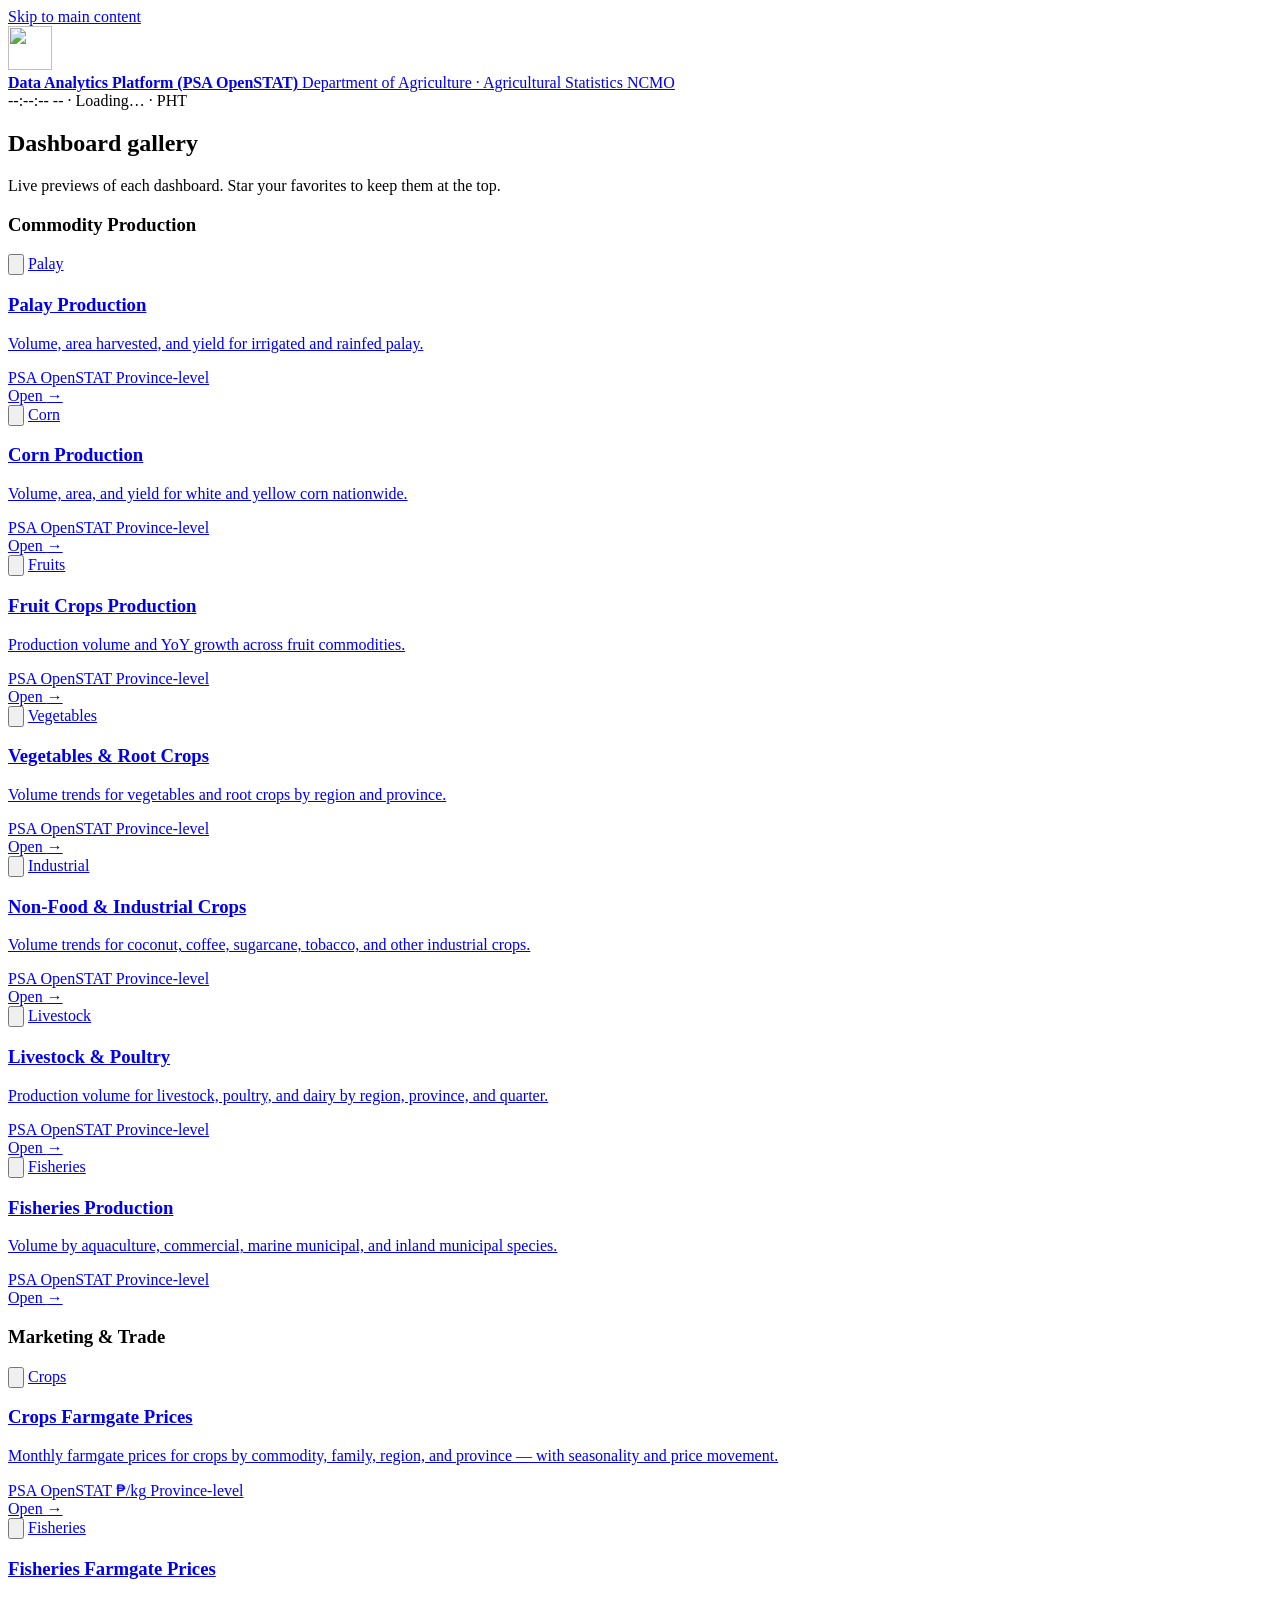
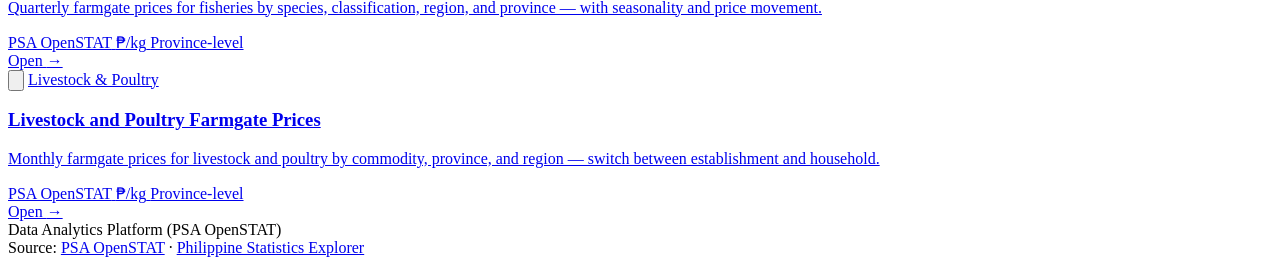
==== static/index.html @ 4f2d7219 "initial-commit Initial Commit of the Data Analytics Platform (PSA OpenStat)" ====
<!DOCTYPE html>
<html lang="en">
<head>
  <meta charset="UTF-8" />
  <meta name="viewport" content="width=device-width, initial-scale=1.0, viewport-fit=cover" />
  <title>Dashboard gallery · Data Analytics Platform (PSA OpenSTAT)</title>
  <link rel="icon" type="image/png" sizes="32x32" href="/assets/images/data-analytics-logo.png?v=2" />
  <link rel="apple-touch-icon" href="/assets/images/data-analytics-logo.png?v=2" />
  <link rel="preconnect" href="https://fonts.googleapis.com" />
  <link rel="preconnect" href="https://fonts.gstatic.com" crossorigin />
  <link href="https://fonts.googleapis.com/css2?family=Roboto:wght@400;500;700&display=swap" rel="stylesheet" />
  <link rel="stylesheet" href="/assets/styles.css?v=237" />
  <link rel="stylesheet" href="/assets/landing.css?v=59" />
</head>
<body class="landing-body">
  <a class="landing-skip-link" href="#main-content">Skip to main content</a>
  <div class="landing-shell">
    <header class="app-header landing-header" aria-labelledby="landing-title">
      <div class="header-start">
        <div class="header-brand">
          <a class="header-brand-home" href="/" aria-label="Return to platform home">
            <div class="brand-mark">
              <img
                src="/assets/images/data-analytics-logo.png?v=2"
                alt=""
                class="brand-logo"
                width="44"
                height="44"
              />
            </div>
            <div class="brand-text">
              <strong id="landing-title">Data Analytics Platform (PSA OpenSTAT)</strong>
              <span>Department of Agriculture · Agricultural Statistics NCMO</span>
            </div>
          </a>
        </div>
      </div>
      <div class="header-actions">
        <div
          class="landing-header-clock"
          id="landingClock"
          aria-live="polite"
          aria-label="Current date and time, Philippine Time"
        >
          <time class="landing-header-clock-face" id="landingClockTime" datetime="">
            <span class="landing-clock-display" id="landingClockTimeText">--:--:-- --</span>
            <span class="landing-clock-sep" aria-hidden="true">·</span>
            <span class="landing-clock-date" id="landingClockDate">Loading…</span>
            <span class="landing-clock-sep" aria-hidden="true">·</span>
            <span class="landing-clock-tz" title="Philippine Time (UTC+8)">PHT</span>
          </time>
        </div>
      </div>
    </header>

    <main class="landing-main" id="main-content">
      <section class="landing-catalog-section" aria-labelledby="catalog-title">
        <header class="landing-section-head landing-catalog-head">
          <div class="landing-section-head-copy">
            <h2 class="landing-section-title" id="catalog-title">Dashboard gallery</h2>
            <p class="landing-section-sub">Live previews of each dashboard. Star your favorites to keep them at the top.</p>
          </div>
        </header>

        <div class="landing-catalog">
          <section class="landing-category" aria-labelledby="category-commodity-production">
          <h3 class="landing-category-title" id="category-commodity-production">Commodity Production</h3>
          <div class="landing-card-grid">
            <div class="landing-card-wrap" data-dashboard-id="palay" data-order="1">
              <button type="button" class="landing-pin-btn" data-pin-id="palay" aria-label="Add to favorites" aria-pressed="false" title="Add to favorites">
                <svg viewBox="0 0 24 24" aria-hidden="true" focusable="false"><path fill="currentColor" d="M12 17.27L18.18 21l-1.64-7.03L22 9.24l-7.19-.61L12 2 9.19 8.63 2 9.24l5.46 4.73L5.82 21z"/></svg>
              </button>
              <a class="landing-card" href="/dashboards/palay">
                <span class="landing-card-crop">Palay</span>
                <h3 class="landing-card-title">Palay Production</h3>
                <p class="landing-card-desc">Volume, area harvested, and yield for irrigated and rainfed palay.</p>
                <div class="landing-card-footer">
                  <div class="landing-card-tags">
                    <span class="landing-tag">PSA OpenSTAT</span>
                    <span class="landing-tag">Province-level</span>
                  </div>
                  <span class="landing-card-cta">Open <span aria-hidden="true">→</span></span>
                </div>
              </a>
            </div>

            <div class="landing-card-wrap" data-dashboard-id="corn" data-order="2">
              <button type="button" class="landing-pin-btn" data-pin-id="corn" aria-label="Add to favorites" aria-pressed="false" title="Add to favorites">
                <svg viewBox="0 0 24 24" aria-hidden="true" focusable="false"><path fill="currentColor" d="M12 17.27L18.18 21l-1.64-7.03L22 9.24l-7.19-.61L12 2 9.19 8.63 2 9.24l5.46 4.73L5.82 21z"/></svg>
              </button>
              <a class="landing-card" href="/dashboards/corn">
                <span class="landing-card-crop">Corn</span>
                <h3 class="landing-card-title">Corn Production</h3>
                <p class="landing-card-desc">Volume, area, and yield for white and yellow corn nationwide.</p>
                <div class="landing-card-footer">
                  <div class="landing-card-tags">
                    <span class="landing-tag">PSA OpenSTAT</span>
                    <span class="landing-tag">Province-level</span>
                  </div>
                  <span class="landing-card-cta">Open <span aria-hidden="true">→</span></span>
                </div>
              </a>
            </div>

            <div class="landing-card-wrap" data-dashboard-id="fruits" data-order="3">
              <button type="button" class="landing-pin-btn" data-pin-id="fruits" aria-label="Add to favorites" aria-pressed="false" title="Add to favorites">
                <svg viewBox="0 0 24 24" aria-hidden="true" focusable="false"><path fill="currentColor" d="M12 17.27L18.18 21l-1.64-7.03L22 9.24l-7.19-.61L12 2 9.19 8.63 2 9.24l5.46 4.73L5.82 21z"/></svg>
              </button>
              <a class="landing-card" href="/dashboards/fruits">
                <span class="landing-card-crop">Fruits</span>
                <h3 class="landing-card-title">Fruit Crops Production</h3>
                <p class="landing-card-desc">Production volume and YoY growth across fruit commodities.</p>
                <div class="landing-card-footer">
                  <div class="landing-card-tags">
                    <span class="landing-tag">PSA OpenSTAT</span>
                    <span class="landing-tag">Province-level</span>
                  </div>
                  <span class="landing-card-cta">Open <span aria-hidden="true">→</span></span>
                </div>
              </a>
            </div>

            <div class="landing-card-wrap" data-dashboard-id="vegetables" data-order="4">
              <button type="button" class="landing-pin-btn" data-pin-id="vegetables" aria-label="Add to favorites" aria-pressed="false" title="Add to favorites">
                <svg viewBox="0 0 24 24" aria-hidden="true" focusable="false"><path fill="currentColor" d="M12 17.27L18.18 21l-1.64-7.03L22 9.24l-7.19-.61L12 2 9.19 8.63 2 9.24l5.46 4.73L5.82 21z"/></svg>
              </button>
              <a class="landing-card" href="/dashboards/vegetables">
                <span class="landing-card-crop">Vegetables</span>
                <h3 class="landing-card-title">Vegetables &amp; Root Crops</h3>
                <p class="landing-card-desc">Volume trends for vegetables and root crops by region and province.</p>
                <div class="landing-card-footer">
                  <div class="landing-card-tags">
                    <span class="landing-tag">PSA OpenSTAT</span>
                    <span class="landing-tag">Province-level</span>
                  </div>
                  <span class="landing-card-cta">Open <span aria-hidden="true">→</span></span>
                </div>
              </a>
            </div>

            <div class="landing-card-wrap" data-dashboard-id="industrial" data-order="5">
              <button type="button" class="landing-pin-btn" data-pin-id="industrial" aria-label="Add to favorites" aria-pressed="false" title="Add to favorites">
                <svg viewBox="0 0 24 24" aria-hidden="true" focusable="false"><path fill="currentColor" d="M12 17.27L18.18 21l-1.64-7.03L22 9.24l-7.19-.61L12 2 9.19 8.63 2 9.24l5.46 4.73L5.82 21z"/></svg>
              </button>
              <a class="landing-card" href="/dashboards/industrial">
                <span class="landing-card-crop">Industrial</span>
                <h3 class="landing-card-title">Non-Food &amp; Industrial Crops</h3>
                <p class="landing-card-desc">Volume trends for coconut, coffee, sugarcane, tobacco, and other industrial crops.</p>
                <div class="landing-card-footer">
                  <div class="landing-card-tags">
                    <span class="landing-tag">PSA OpenSTAT</span>
                    <span class="landing-tag">Province-level</span>
                  </div>
                  <span class="landing-card-cta">Open <span aria-hidden="true">→</span></span>
                </div>
              </a>
            </div>

            <div class="landing-card-wrap" data-dashboard-id="livestock" data-order="6">
              <button type="button" class="landing-pin-btn" data-pin-id="livestock" aria-label="Add to favorites" aria-pressed="false" title="Add to favorites">
                <svg viewBox="0 0 24 24" aria-hidden="true" focusable="false"><path fill="currentColor" d="M12 17.27L18.18 21l-1.64-7.03L22 9.24l-7.19-.61L12 2 9.19 8.63 2 9.24l5.46 4.73L5.82 21z"/></svg>
              </button>
              <a class="landing-card" href="/dashboards/livestock">
                <span class="landing-card-crop">Livestock</span>
                <h3 class="landing-card-title">Livestock &amp; Poultry</h3>
                <p class="landing-card-desc">Production volume for livestock, poultry, and dairy by region, province, and quarter.</p>
                <div class="landing-card-footer">
                  <div class="landing-card-tags">
                    <span class="landing-tag">PSA OpenSTAT</span>
                    <span class="landing-tag">Province-level</span>
                  </div>
                  <span class="landing-card-cta">Open <span aria-hidden="true">→</span></span>
                </div>
              </a>
            </div>

            <div class="landing-card-wrap" data-dashboard-id="fisheries" data-order="7">
              <button type="button" class="landing-pin-btn" data-pin-id="fisheries" aria-label="Add to favorites" aria-pressed="false" title="Add to favorites">
                <svg viewBox="0 0 24 24" aria-hidden="true" focusable="false"><path fill="currentColor" d="M12 17.27L18.18 21l-1.64-7.03L22 9.24l-7.19-.61L12 2 9.19 8.63 2 9.24l5.46 4.73L5.82 21z"/></svg>
              </button>
              <a class="landing-card" href="/dashboards/fisheries">
                <span class="landing-card-crop">Fisheries</span>
                <h3 class="landing-card-title">Fisheries Production</h3>
                <p class="landing-card-desc">Volume by aquaculture, commercial, marine municipal, and inland municipal species.</p>
                <div class="landing-card-footer">
                  <div class="landing-card-tags">
                    <span class="landing-tag">PSA OpenSTAT</span>
                    <span class="landing-tag">Province-level</span>
                  </div>
                  <span class="landing-card-cta">Open <span aria-hidden="true">→</span></span>
                </div>
              </a>
            </div>
          </div>
          </section>

          <section class="landing-category" aria-labelledby="category-marketing-trade">
          <h3 class="landing-category-title" id="category-marketing-trade">Marketing &amp; Trade</h3>
          <div class="landing-card-grid">
            <div class="landing-card-wrap" data-dashboard-id="farmgate-crops" data-order="8">
              <button type="button" class="landing-pin-btn" data-pin-id="farmgate-crops" aria-label="Add to favorites" aria-pressed="false" title="Add to favorites">
                <svg viewBox="0 0 24 24" aria-hidden="true" focusable="false"><path fill="currentColor" d="M12 17.27L18.18 21l-1.64-7.03L22 9.24l-7.19-.61L12 2 9.19 8.63 2 9.24l5.46 4.73L5.82 21z"/></svg>
              </button>
              <a class="landing-card" href="/dashboards/farmgate-crops">
                <span class="landing-card-crop">Crops</span>
                <h3 class="landing-card-title">Crops Farmgate Prices</h3>
                <p class="landing-card-desc">Monthly farmgate prices for crops by commodity, family, region, and province — with seasonality and price movement.</p>
                <div class="landing-card-footer">
                  <div class="landing-card-tags">
                    <span class="landing-tag">PSA OpenSTAT</span>
                    <span class="landing-tag">₱/kg</span>
                    <span class="landing-tag">Province-level</span>
                  </div>
                  <span class="landing-card-cta">Open <span aria-hidden="true">→</span></span>
                </div>
              </a>
            </div>
            <div class="landing-card-wrap" data-dashboard-id="farmgate-fisheries" data-order="9">
              <button type="button" class="landing-pin-btn" data-pin-id="farmgate-fisheries" aria-label="Add to favorites" aria-pressed="false" title="Add to favorites">
                <svg viewBox="0 0 24 24" aria-hidden="true" focusable="false"><path fill="currentColor" d="M12 17.27L18.18 21l-1.64-7.03L22 9.24l-7.19-.61L12 2 9.19 8.63 2 9.24l5.46 4.73L5.82 21z"/></svg>
              </button>
              <a class="landing-card" href="/dashboards/farmgate-fisheries">
                <span class="landing-card-crop">Fisheries</span>
                <h3 class="landing-card-title">Fisheries Farmgate Prices</h3>
                <p class="landing-card-desc">Quarterly farmgate prices for fisheries by species, classification, region, and province — with seasonality and price movement.</p>
                <div class="landing-card-footer">
                  <div class="landing-card-tags">
                    <span class="landing-tag">PSA OpenSTAT</span>
                    <span class="landing-tag">₱/kg</span>
                    <span class="landing-tag">Province-level</span>
                  </div>
                  <span class="landing-card-cta">Open <span aria-hidden="true">→</span></span>
                </div>
              </a>
            </div>
            <div class="landing-card-wrap" data-dashboard-id="farmgate-livestock" data-order="10">
              <button type="button" class="landing-pin-btn" data-pin-id="farmgate-livestock" aria-label="Add to favorites" aria-pressed="false" title="Add to favorites">
                <svg viewBox="0 0 24 24" aria-hidden="true" focusable="false"><path fill="currentColor" d="M12 17.27L18.18 21l-1.64-7.03L22 9.24l-7.19-.61L12 2 9.19 8.63 2 9.24l5.46 4.73L5.82 21z"/></svg>
              </button>
              <a class="landing-card" href="/dashboards/farmgate-livestock">
                <span class="landing-card-crop">Livestock &amp; Poultry</span>
                <h3 class="landing-card-title">Livestock and Poultry Farmgate Prices</h3>
                <p class="landing-card-desc">Monthly farmgate prices for livestock and poultry by commodity, province, and region — switch between establishment and household.</p>
                <div class="landing-card-footer">
                  <div class="landing-card-tags">
                    <span class="landing-tag">PSA OpenSTAT</span>
                    <span class="landing-tag">₱/kg</span>
                    <span class="landing-tag">Province-level</span>
                  </div>
                  <span class="landing-card-cta">Open <span aria-hidden="true">→</span></span>
                </div>
              </a>
            </div>
          </div>
          </section>
        </div>
      </section>
    </main>

    <footer class="app-footer">
      <div class="app-footer-inner">
        <div class="app-footer-left">
          <span class="app-footer-product" id="footerProductName">Data Analytics Platform (PSA OpenSTAT)</span>
        </div>
        <span class="app-footer-org">Source: <a href="https://openstat.psa.gov.ph/" target="_blank" rel="noopener noreferrer">PSA OpenSTAT</a> · <a href="https://statistics.bettergov.ph/" target="_blank" rel="noopener noreferrer">Philippine Statistics Explorer</a></span>
      </div>
    </footer>
  </div>
  <script src="/assets/config.js"></script>
  <script src="/assets/landing.js?v=27"></script>
  <script src="/assets/gallery-previews.js?v=2"></script>
</body>
</html>
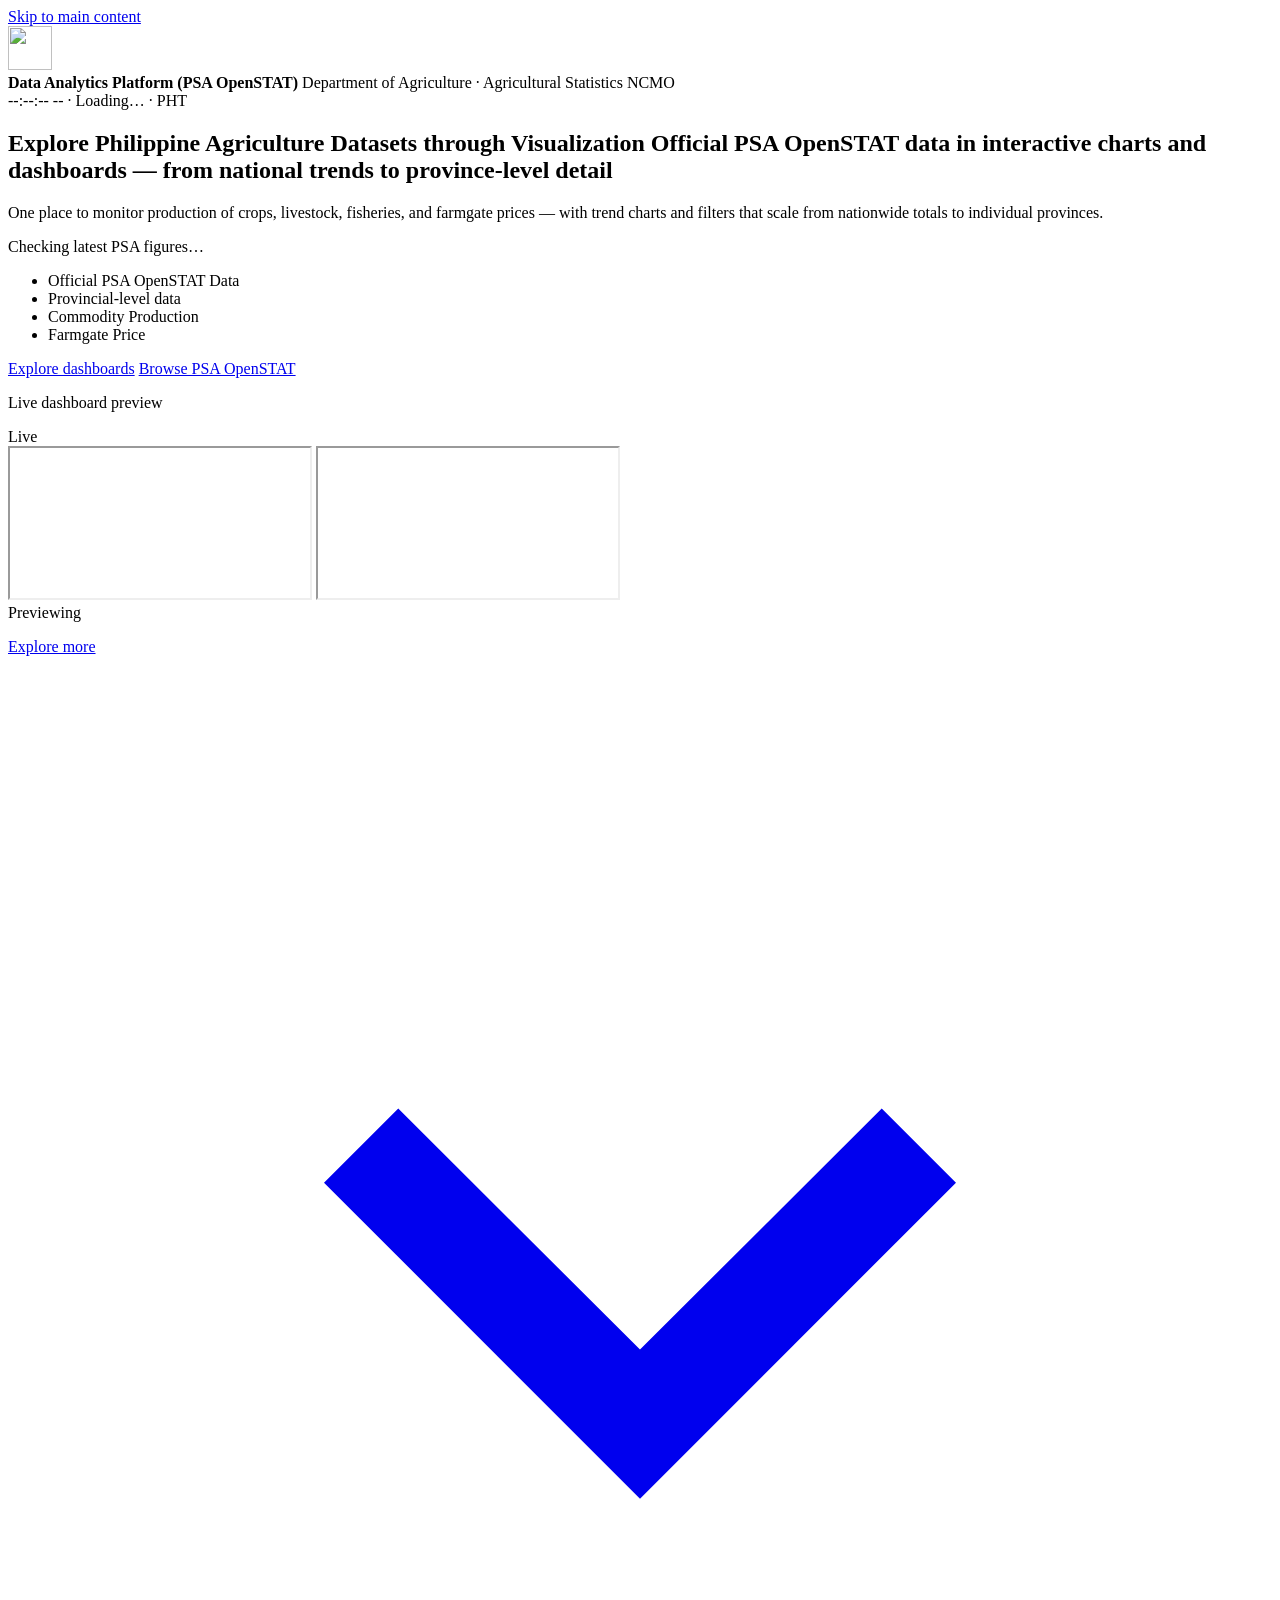
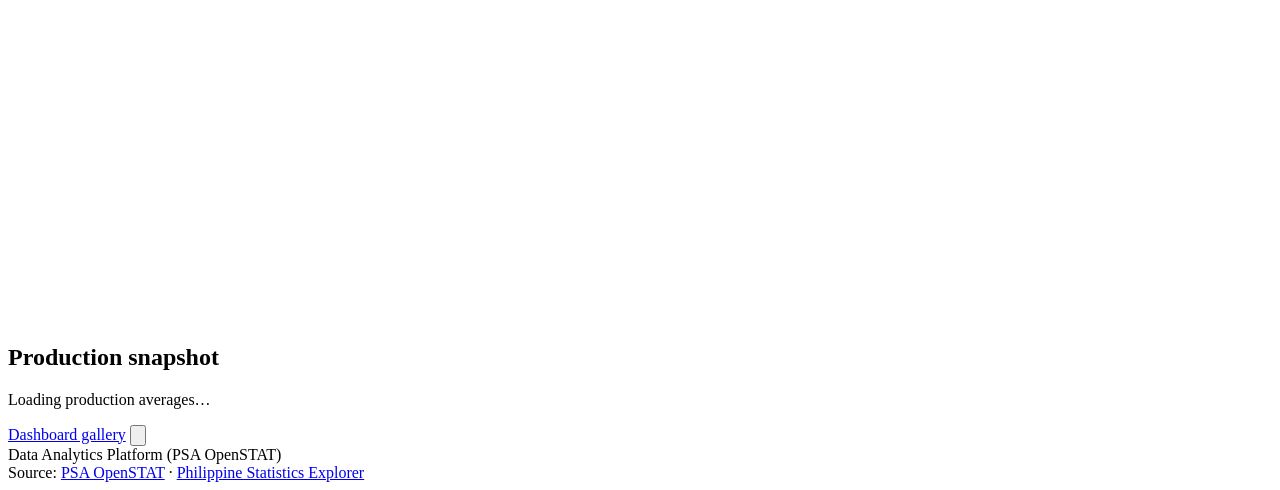
==== commit e9634e02: "Ship landing portal, dashboard gallery, and routing updates. Move home to index.html, add /dashboard" ====
--- a/static/index.html
+++ b/static/index.html
@@ -3,256 +3,188 @@
 <head>
   <meta charset="UTF-8" />
   <meta name="viewport" content="width=device-width, initial-scale=1.0, viewport-fit=cover" />
-  <title>Dashboard gallery · Data Analytics Platform (PSA OpenSTAT)</title>
-  <link rel="icon" type="image/png" sizes="32x32" href="/assets/images/data-analytics-logo.png?v=2" />
-  <link rel="apple-touch-icon" href="/assets/images/data-analytics-logo.png?v=2" />
+  <meta
+    name="description"
+    content="Explore Philippine agriculture datasets through data visualization — PSA OpenSTAT production and farmgate prices with charts and province-level drill-down."
+  />
+  <meta name="theme-color" content="#0c1a62" />
+  <title>Data Analytics Platform (PSA OpenSTAT)</title>
+  <link rel="icon" type="image/png" sizes="32x32" href="/assets/images/oasis-logo.png?v=2" />
+  <link rel="apple-touch-icon" href="/assets/images/oasis-logo.png?v=2" />
   <link rel="preconnect" href="https://fonts.googleapis.com" />
   <link rel="preconnect" href="https://fonts.gstatic.com" crossorigin />
   <link href="https://fonts.googleapis.com/css2?family=Roboto:wght@400;500;700&display=swap" rel="stylesheet" />
-  <link rel="stylesheet" href="/assets/styles.css?v=237" />
-  <link rel="stylesheet" href="/assets/landing.css?v=59" />
+  <link rel="stylesheet" href="/assets/styles.css?v=162" />
+  <link rel="stylesheet" href="/assets/landing.css?v=68" />
+  <link rel="stylesheet" href="/assets/portal.css?v=28" />
 </head>
-<body class="landing-body">
-  <a class="landing-skip-link" href="#main-content">Skip to main content</a>
-  <div class="landing-shell">
-    <header class="app-header landing-header" aria-labelledby="landing-title">
+<body class="portal-body">
+  <a class="portal-skip-link" href="#main-content">Skip to main content</a>
+  <div class="portal-shell">
+    <header class="app-header portal-header" aria-labelledby="portal-title">
       <div class="header-start">
         <div class="header-brand">
-          <a class="header-brand-home" href="/" aria-label="Return to platform home">
-            <div class="brand-mark">
-              <img
-                src="/assets/images/data-analytics-logo.png?v=2"
-                alt=""
-                class="brand-logo"
-                width="44"
-                height="44"
-              />
-            </div>
-            <div class="brand-text">
-              <strong id="landing-title">Data Analytics Platform (PSA OpenSTAT)</strong>
-              <span>Department of Agriculture · Agricultural Statistics NCMO</span>
-            </div>
-          </a>
+          <div class="brand-mark" aria-hidden="true">
+            <img
+              src="/assets/images/oasis-logo.png?v=2"
+              alt=""
+              class="brand-logo"
+              width="44"
+              height="44"
+            />
+          </div>
+          <div class="brand-text">
+            <strong id="portal-title">Data Analytics Platform (PSA OpenSTAT)</strong>
+            <span>Department of Agriculture · Agricultural Statistics NCMO</span>
+          </div>
         </div>
       </div>
       <div class="header-actions">
         <div
-          class="landing-header-clock"
-          id="landingClock"
+          class="portal-header-clock"
+          id="portalClock"
           aria-live="polite"
           aria-label="Current date and time, Philippine Time"
         >
-          <time class="landing-header-clock-face" id="landingClockTime" datetime="">
-            <span class="landing-clock-display" id="landingClockTimeText">--:--:-- --</span>
-            <span class="landing-clock-sep" aria-hidden="true">·</span>
-            <span class="landing-clock-date" id="landingClockDate">Loading…</span>
-            <span class="landing-clock-sep" aria-hidden="true">·</span>
-            <span class="landing-clock-tz" title="Philippine Time (UTC+8)">PHT</span>
+          <time class="portal-header-clock-face" id="portalClockTime" datetime="">
+            <span class="portal-clock-display" id="portalClockTimeText">--:--:-- --</span>
+            <span class="portal-clock-sep" aria-hidden="true">·</span>
+            <span class="portal-clock-date" id="portalClockDate">Loading…</span>
+            <span class="portal-clock-sep" aria-hidden="true">·</span>
+            <span class="portal-clock-tz" title="Philippine Time (UTC+8)">PHT</span>
           </time>
         </div>
       </div>
     </header>
 
-    <main class="landing-main" id="main-content">
-      <section class="landing-catalog-section" aria-labelledby="catalog-title">
-        <header class="landing-section-head landing-catalog-head">
-          <div class="landing-section-head-copy">
-            <h2 class="landing-section-title" id="catalog-title">Dashboard gallery</h2>
-            <p class="landing-section-sub">Live previews of each dashboard. Star your favorites to keep them at the top.</p>
-          </div>
-        </header>
-
-        <div class="landing-catalog">
-          <section class="landing-category" aria-labelledby="category-commodity-production">
-          <h3 class="landing-category-title" id="category-commodity-production">Commodity Production</h3>
-          <div class="landing-card-grid">
-            <div class="landing-card-wrap" data-dashboard-id="palay" data-order="1">
-              <button type="button" class="landing-pin-btn" data-pin-id="palay" aria-label="Add to favorites" aria-pressed="false" title="Add to favorites">
-                <svg viewBox="0 0 24 24" aria-hidden="true" focusable="false"><path fill="currentColor" d="M12 17.27L18.18 21l-1.64-7.03L22 9.24l-7.19-.61L12 2 9.19 8.63 2 9.24l5.46 4.73L5.82 21z"/></svg>
-              </button>
-              <a class="landing-card" href="/dashboards/palay">
-                <span class="landing-card-crop">Palay</span>
-                <h3 class="landing-card-title">Palay Production</h3>
-                <p class="landing-card-desc">Volume, area harvested, and yield for irrigated and rainfed palay.</p>
-                <div class="landing-card-footer">
-                  <div class="landing-card-tags">
-                    <span class="landing-tag">PSA OpenSTAT</span>
-                    <span class="landing-tag">Province-level</span>
-                  </div>
-                  <span class="landing-card-cta">Open <span aria-hidden="true">→</span></span>
+    <main class="portal-main" id="main-content">
+      <div class="portal-wrap portal-hero-wrap">
+        <section class="portal-hero" aria-labelledby="portal-hero-title">
+          <div class="portal-hero-copy">
+            <h1 class="portal-hero-title" id="portal-hero-title">
+              <span class="portal-hero-title-primary">
+                Explore Philippine Agriculture Datasets through Visualization
+              </span>
+              <span class="portal-hero-title-secondary">Official PSA OpenSTAT data in interactive charts and dashboards — from national trends to province-level detail</span>
+            </h1>
+            <p class="portal-hero-lead">
+              One place to monitor production of crops, livestock, fisheries, and farmgate prices — with trend charts and filters
+              that scale from nationwide totals to individual provinces.
+            </p>
+            <p class="portal-freshness" id="portalFreshness">
+              <span class="portal-freshness-dot" aria-hidden="true"></span>
+              <span id="portalFreshnessText">Checking latest PSA figures…</span>
+            </p>
+            <ul class="portal-highlights" aria-label="Platform highlights">
+              <li>Official PSA OpenSTAT Data</li>
+              <li>Provincial-level data</li>
+              <li>Commodity Production</li>
+              <li>Farmgate Price</li>
+            </ul>
+            <div class="portal-hero-actions">
+              <a class="portal-btn portal-btn-primary" href="/dashboards">Explore dashboards</a>
+              <a
+                class="portal-btn portal-btn-secondary"
+                href="https://openstat.psa.gov.ph/"
+                target="_blank"
+                rel="noopener noreferrer"
+              >Browse PSA OpenSTAT</a>
+            </div>
+          </div>
+
+          <div class="portal-preview" aria-labelledby="portal-preview-label">
+            <div class="portal-preview-head">
+              <p class="portal-preview-label" id="portal-preview-label">Live dashboard preview</p>
+              <span class="portal-preview-live" aria-hidden="true">
+                <span class="portal-preview-live-dot"></span>
+                Live
+              </span>
+            </div>
+            <div class="portal-preview-stage">
+              <div class="portal-preview-viewport is-loading" id="portalPreviewViewport">
+                <div class="portal-preview-loader" aria-hidden="true">
+                  <span class="portal-preview-loader-bar"></span>
                 </div>
-              </a>
+                <iframe
+                  class="portal-preview-iframe"
+                  id="portalPreviewA"
+                  title="Dashboard preview"
+                  loading="eager"
+                  tabindex="-1"
+                ></iframe>
+                <iframe
+                  class="portal-preview-iframe"
+                  id="portalPreviewB"
+                  title="Dashboard preview"
+                  loading="eager"
+                  tabindex="-1"
+                ></iframe>
+                <div class="portal-preview-shade" aria-hidden="true"></div>
+                <div class="portal-preview-progress" id="portalPreviewProgress" aria-hidden="true">
+                  <span class="portal-preview-progress-bar"></span>
+                </div>
+              </div>
+              <div class="portal-preview-meta">
+                <div class="portal-preview-caption-block">
+                  <span class="portal-preview-kicker">Previewing</span>
+                  <p class="portal-preview-caption" id="portalPreviewCaption" aria-live="polite"></p>
+                </div>
+                <div
+                  class="portal-preview-dots"
+                  id="portalPreviewDots"
+                  role="tablist"
+                  aria-label="Choose preview dashboard"
+                ></div>
+              </div>
             </div>
-
-            <div class="landing-card-wrap" data-dashboard-id="corn" data-order="2">
-              <button type="button" class="landing-pin-btn" data-pin-id="corn" aria-label="Add to favorites" aria-pressed="false" title="Add to favorites">
-                <svg viewBox="0 0 24 24" aria-hidden="true" focusable="false"><path fill="currentColor" d="M12 17.27L18.18 21l-1.64-7.03L22 9.24l-7.19-.61L12 2 9.19 8.63 2 9.24l5.46 4.73L5.82 21z"/></svg>
-              </button>
-              <a class="landing-card" href="/dashboards/corn">
-                <span class="landing-card-crop">Corn</span>
-                <h3 class="landing-card-title">Corn Production</h3>
-                <p class="landing-card-desc">Volume, area, and yield for white and yellow corn nationwide.</p>
-                <div class="landing-card-footer">
-                  <div class="landing-card-tags">
-                    <span class="landing-tag">PSA OpenSTAT</span>
-                    <span class="landing-tag">Province-level</span>
-                  </div>
-                  <span class="landing-card-cta">Open <span aria-hidden="true">→</span></span>
-                </div>
-              </a>
-            </div>
-
-            <div class="landing-card-wrap" data-dashboard-id="fruits" data-order="3">
-              <button type="button" class="landing-pin-btn" data-pin-id="fruits" aria-label="Add to favorites" aria-pressed="false" title="Add to favorites">
-                <svg viewBox="0 0 24 24" aria-hidden="true" focusable="false"><path fill="currentColor" d="M12 17.27L18.18 21l-1.64-7.03L22 9.24l-7.19-.61L12 2 9.19 8.63 2 9.24l5.46 4.73L5.82 21z"/></svg>
-              </button>
-              <a class="landing-card" href="/dashboards/fruits">
-                <span class="landing-card-crop">Fruits</span>
-                <h3 class="landing-card-title">Fruit Crops Production</h3>
-                <p class="landing-card-desc">Production volume and YoY growth across fruit commodities.</p>
-                <div class="landing-card-footer">
-                  <div class="landing-card-tags">
-                    <span class="landing-tag">PSA OpenSTAT</span>
-                    <span class="landing-tag">Province-level</span>
-                  </div>
-                  <span class="landing-card-cta">Open <span aria-hidden="true">→</span></span>
-                </div>
-              </a>
-            </div>
-
-            <div class="landing-card-wrap" data-dashboard-id="vegetables" data-order="4">
-              <button type="button" class="landing-pin-btn" data-pin-id="vegetables" aria-label="Add to favorites" aria-pressed="false" title="Add to favorites">
-                <svg viewBox="0 0 24 24" aria-hidden="true" focusable="false"><path fill="currentColor" d="M12 17.27L18.18 21l-1.64-7.03L22 9.24l-7.19-.61L12 2 9.19 8.63 2 9.24l5.46 4.73L5.82 21z"/></svg>
-              </button>
-              <a class="landing-card" href="/dashboards/vegetables">
-                <span class="landing-card-crop">Vegetables</span>
-                <h3 class="landing-card-title">Vegetables &amp; Root Crops</h3>
-                <p class="landing-card-desc">Volume trends for vegetables and root crops by region and province.</p>
-                <div class="landing-card-footer">
-                  <div class="landing-card-tags">
-                    <span class="landing-tag">PSA OpenSTAT</span>
-                    <span class="landing-tag">Province-level</span>
-                  </div>
-                  <span class="landing-card-cta">Open <span aria-hidden="true">→</span></span>
-                </div>
-              </a>
-            </div>
-
-            <div class="landing-card-wrap" data-dashboard-id="industrial" data-order="5">
-              <button type="button" class="landing-pin-btn" data-pin-id="industrial" aria-label="Add to favorites" aria-pressed="false" title="Add to favorites">
-                <svg viewBox="0 0 24 24" aria-hidden="true" focusable="false"><path fill="currentColor" d="M12 17.27L18.18 21l-1.64-7.03L22 9.24l-7.19-.61L12 2 9.19 8.63 2 9.24l5.46 4.73L5.82 21z"/></svg>
-              </button>
-              <a class="landing-card" href="/dashboards/industrial">
-                <span class="landing-card-crop">Industrial</span>
-                <h3 class="landing-card-title">Non-Food &amp; Industrial Crops</h3>
-                <p class="landing-card-desc">Volume trends for coconut, coffee, sugarcane, tobacco, and other industrial crops.</p>
-                <div class="landing-card-footer">
-                  <div class="landing-card-tags">
-                    <span class="landing-tag">PSA OpenSTAT</span>
-                    <span class="landing-tag">Province-level</span>
-                  </div>
-                  <span class="landing-card-cta">Open <span aria-hidden="true">→</span></span>
-                </div>
-              </a>
-            </div>
-
-            <div class="landing-card-wrap" data-dashboard-id="livestock" data-order="6">
-              <button type="button" class="landing-pin-btn" data-pin-id="livestock" aria-label="Add to favorites" aria-pressed="false" title="Add to favorites">
-                <svg viewBox="0 0 24 24" aria-hidden="true" focusable="false"><path fill="currentColor" d="M12 17.27L18.18 21l-1.64-7.03L22 9.24l-7.19-.61L12 2 9.19 8.63 2 9.24l5.46 4.73L5.82 21z"/></svg>
-              </button>
-              <a class="landing-card" href="/dashboards/livestock">
-                <span class="landing-card-crop">Livestock</span>
-                <h3 class="landing-card-title">Livestock &amp; Poultry</h3>
-                <p class="landing-card-desc">Production volume for livestock, poultry, and dairy by region, province, and quarter.</p>
-                <div class="landing-card-footer">
-                  <div class="landing-card-tags">
-                    <span class="landing-tag">PSA OpenSTAT</span>
-                    <span class="landing-tag">Province-level</span>
-                  </div>
-                  <span class="landing-card-cta">Open <span aria-hidden="true">→</span></span>
-                </div>
-              </a>
-            </div>
-
-            <div class="landing-card-wrap" data-dashboard-id="fisheries" data-order="7">
-              <button type="button" class="landing-pin-btn" data-pin-id="fisheries" aria-label="Add to favorites" aria-pressed="false" title="Add to favorites">
-                <svg viewBox="0 0 24 24" aria-hidden="true" focusable="false"><path fill="currentColor" d="M12 17.27L18.18 21l-1.64-7.03L22 9.24l-7.19-.61L12 2 9.19 8.63 2 9.24l5.46 4.73L5.82 21z"/></svg>
-              </button>
-              <a class="landing-card" href="/dashboards/fisheries">
-                <span class="landing-card-crop">Fisheries</span>
-                <h3 class="landing-card-title">Fisheries Production</h3>
-                <p class="landing-card-desc">Volume by aquaculture, commercial, marine municipal, and inland municipal species.</p>
-                <div class="landing-card-footer">
-                  <div class="landing-card-tags">
-                    <span class="landing-tag">PSA OpenSTAT</span>
-                    <span class="landing-tag">Province-level</span>
-                  </div>
-                  <span class="landing-card-cta">Open <span aria-hidden="true">→</span></span>
-                </div>
-              </a>
-            </div>
-          </div>
-          </section>
-
-          <section class="landing-category" aria-labelledby="category-marketing-trade">
-          <h3 class="landing-category-title" id="category-marketing-trade">Marketing &amp; Trade</h3>
-          <div class="landing-card-grid">
-            <div class="landing-card-wrap" data-dashboard-id="farmgate-crops" data-order="8">
-              <button type="button" class="landing-pin-btn" data-pin-id="farmgate-crops" aria-label="Add to favorites" aria-pressed="false" title="Add to favorites">
-                <svg viewBox="0 0 24 24" aria-hidden="true" focusable="false"><path fill="currentColor" d="M12 17.27L18.18 21l-1.64-7.03L22 9.24l-7.19-.61L12 2 9.19 8.63 2 9.24l5.46 4.73L5.82 21z"/></svg>
-              </button>
-              <a class="landing-card" href="/dashboards/farmgate-crops">
-                <span class="landing-card-crop">Crops</span>
-                <h3 class="landing-card-title">Crops Farmgate Prices</h3>
-                <p class="landing-card-desc">Monthly farmgate prices for crops by commodity, family, region, and province — with seasonality and price movement.</p>
-                <div class="landing-card-footer">
-                  <div class="landing-card-tags">
-                    <span class="landing-tag">PSA OpenSTAT</span>
-                    <span class="landing-tag">₱/kg</span>
-                    <span class="landing-tag">Province-level</span>
-                  </div>
-                  <span class="landing-card-cta">Open <span aria-hidden="true">→</span></span>
-                </div>
-              </a>
-            </div>
-            <div class="landing-card-wrap" data-dashboard-id="farmgate-fisheries" data-order="9">
-              <button type="button" class="landing-pin-btn" data-pin-id="farmgate-fisheries" aria-label="Add to favorites" aria-pressed="false" title="Add to favorites">
-                <svg viewBox="0 0 24 24" aria-hidden="true" focusable="false"><path fill="currentColor" d="M12 17.27L18.18 21l-1.64-7.03L22 9.24l-7.19-.61L12 2 9.19 8.63 2 9.24l5.46 4.73L5.82 21z"/></svg>
-              </button>
-              <a class="landing-card" href="/dashboards/farmgate-fisheries">
-                <span class="landing-card-crop">Fisheries</span>
-                <h3 class="landing-card-title">Fisheries Farmgate Prices</h3>
-                <p class="landing-card-desc">Quarterly farmgate prices for fisheries by species, classification, region, and province — with seasonality and price movement.</p>
-                <div class="landing-card-footer">
-                  <div class="landing-card-tags">
-                    <span class="landing-tag">PSA OpenSTAT</span>
-                    <span class="landing-tag">₱/kg</span>
-                    <span class="landing-tag">Province-level</span>
-                  </div>
-                  <span class="landing-card-cta">Open <span aria-hidden="true">→</span></span>
-                </div>
-              </a>
-            </div>
-            <div class="landing-card-wrap" data-dashboard-id="farmgate-livestock" data-order="10">
-              <button type="button" class="landing-pin-btn" data-pin-id="farmgate-livestock" aria-label="Add to favorites" aria-pressed="false" title="Add to favorites">
-                <svg viewBox="0 0 24 24" aria-hidden="true" focusable="false"><path fill="currentColor" d="M12 17.27L18.18 21l-1.64-7.03L22 9.24l-7.19-.61L12 2 9.19 8.63 2 9.24l5.46 4.73L5.82 21z"/></svg>
-              </button>
-              <a class="landing-card" href="/dashboards/farmgate-livestock">
-                <span class="landing-card-crop">Livestock &amp; Poultry</span>
-                <h3 class="landing-card-title">Livestock and Poultry Farmgate Prices</h3>
-                <p class="landing-card-desc">Monthly farmgate prices for livestock and poultry by commodity, province, and region — switch between establishment and household.</p>
-                <div class="landing-card-footer">
-                  <div class="landing-card-tags">
-                    <span class="landing-tag">PSA OpenSTAT</span>
-                    <span class="landing-tag">₱/kg</span>
-                    <span class="landing-tag">Province-level</span>
-                  </div>
-                  <span class="landing-card-cta">Open <span aria-hidden="true">→</span></span>
-                </div>
-              </a>
-            </div>
-          </div>
-          </section>
+          </div>
+        </section>
+        <a
+          class="portal-hero-explore-more"
+          href="#production-snapshot"
+          aria-label="Scroll to production snapshot"
+        >
+          <span class="portal-hero-explore-more-label">Explore more</span>
+          <span class="portal-hero-explore-more-chevron" aria-hidden="true">
+            <svg viewBox="0 0 24 24" focusable="false">
+              <path fill="currentColor" d="M7.41 8.59 12 13.17l4.59-4.58L18 10l-6 6-6-6 1.41-1.41z" />
+            </svg>
+          </span>
+        </a>
+      </div>
+
+      <section
+        class="portal-section portal-section--snapshots"
+        id="production-snapshot"
+        aria-labelledby="snapshots-title"
+      >
+        <div class="portal-wrap">
+          <div class="landing-snapshots-section portal-snapshots-panel">
+            <header class="landing-section-head landing-section-head-row portal-snapshots-head">
+              <div class="landing-section-head-copy">
+                <h2 class="landing-section-title" id="snapshots-title">Production snapshot</h2>
+                <p class="landing-section-sub" id="snapshotsSub">Loading production averages…</p>
+              </div>
+              <div class="portal-snapshots-toolbar">
+                <a class="portal-snapshots-hub-link" href="/dashboards">Dashboard gallery</a>
+                <button
+                  type="button"
+                  class="landing-refresh-btn"
+                  id="snapshotRefreshBtn"
+                  title="Refresh snapshot data"
+                  aria-label="Refresh snapshot data"
+                >
+                  <svg class="landing-refresh-icon" viewBox="0 0 24 24" aria-hidden="true" focusable="false">
+                    <path
+                      fill="currentColor"
+                      d="M17.65 6.35A7.958 7.958 0 0 0 12 4c-4.42 0-7.99 3.58-7.99 8s3.57 8 7.99 8c3.73 0 6.84-2.55 7.73-6h-2.08a5.99 5.99 0 0 1-5.65 4c-3.31 0-6-2.69-6-6s2.69-6 6-6c1.66 0 3.14.69 4.22 1.78L13 11h7V4l-2.35 2.35z"
+                    />
+                  </svg>
+                </button>
+              </div>
+            </header>
+            <div class="landing-snapshot-grid" id="snapshotGrid" aria-busy="true"></div>
+          </div>
         </div>
       </section>
     </main>
@@ -267,7 +199,8 @@
     </footer>
   </div>
   <script src="/assets/config.js"></script>
-  <script src="/assets/landing.js?v=27"></script>
-  <script src="/assets/gallery-previews.js?v=2"></script>
+  <script src="/assets/platform-notice.js?v=3"></script>
+  <script src="/assets/portal.js?v=13"></script>
+  <script src="/assets/landing.js?v=29"></script>
 </body>
 </html>
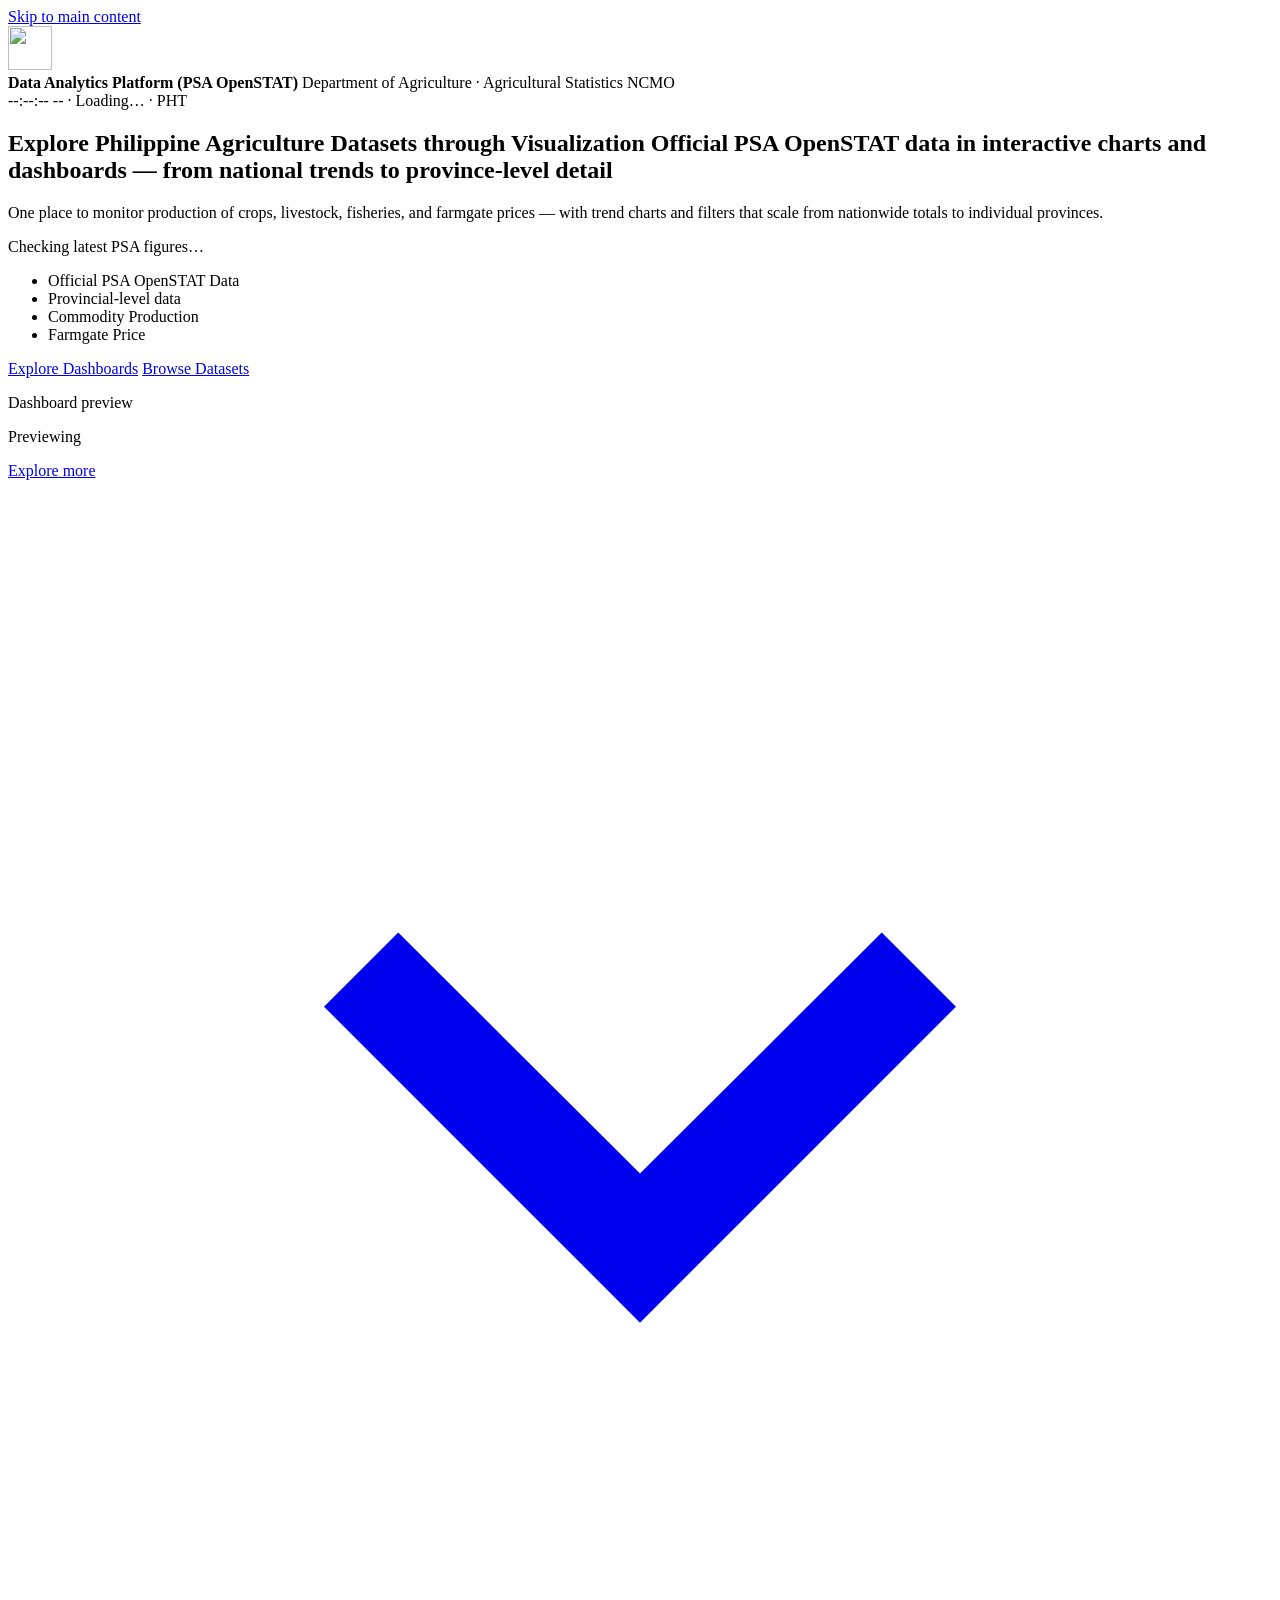
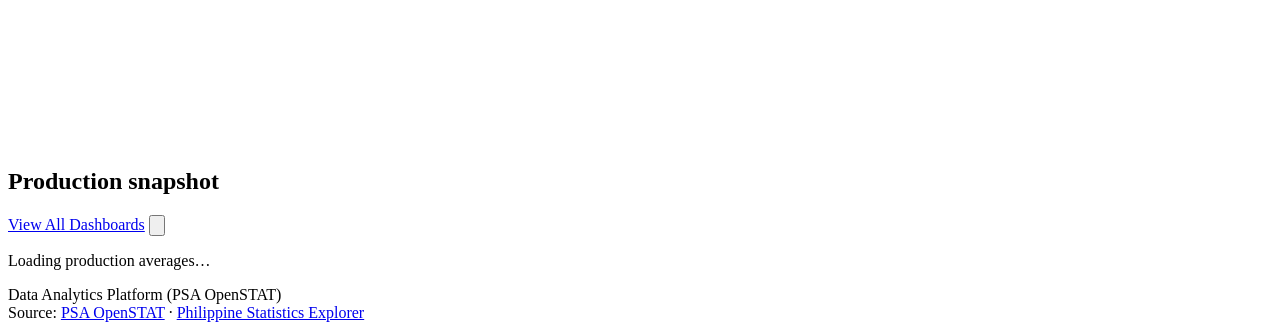
==== commit 87a6373c: "Use snapshot previews, farmgate commodity embeds, and browse updates. Replace iframe previews with p" ====
--- a/static/index.html
+++ b/static/index.html
@@ -2,6 +2,7 @@
 <html lang="en">
 <head>
   <meta charset="UTF-8" />
+  <script src="/assets/api-hints.js"></script>
   <meta name="viewport" content="width=device-width, initial-scale=1.0, viewport-fit=cover" />
   <meta
     name="description"
@@ -13,10 +14,12 @@
   <link rel="apple-touch-icon" href="/assets/images/oasis-logo.png?v=2" />
   <link rel="preconnect" href="https://fonts.googleapis.com" />
   <link rel="preconnect" href="https://fonts.gstatic.com" crossorigin />
+  <link rel="preconnect" href="https://cdn.jsdelivr.net" crossorigin />
   <link href="https://fonts.googleapis.com/css2?family=Roboto:wght@400;500;700&display=swap" rel="stylesheet" />
   <link rel="stylesheet" href="/assets/styles.css?v=162" />
-  <link rel="stylesheet" href="/assets/landing.css?v=68" />
-  <link rel="stylesheet" href="/assets/portal.css?v=28" />
+  <link rel="stylesheet" href="/assets/landing.css?v=76" />
+  <link rel="preload" href="/assets/images/landing-bg-agri-data.png?v=1" as="image" />
+  <link rel="stylesheet" href="/assets/portal.css?v=35" />
 </head>
 <body class="portal-body">
   <a class="portal-skip-link" href="#main-content">Skip to main content</a>
@@ -82,43 +85,35 @@
               <li>Farmgate Price</li>
             </ul>
             <div class="portal-hero-actions">
-              <a class="portal-btn portal-btn-primary" href="/dashboards">Explore dashboards</a>
-              <a
-                class="portal-btn portal-btn-secondary"
-                href="https://openstat.psa.gov.ph/"
-                target="_blank"
-                rel="noopener noreferrer"
-              >Browse PSA OpenSTAT</a>
+              <a class="portal-btn portal-btn-primary" href="/dashboards">Explore Dashboards</a>
+              <a class="portal-btn portal-btn-secondary" href="/browse">Browse Datasets</a>
             </div>
           </div>
 
           <div class="portal-preview" aria-labelledby="portal-preview-label">
             <div class="portal-preview-head">
-              <p class="portal-preview-label" id="portal-preview-label">Live dashboard preview</p>
-              <span class="portal-preview-live" aria-hidden="true">
-                <span class="portal-preview-live-dot"></span>
-                Live
-              </span>
+              <p class="portal-preview-label" id="portal-preview-label">Dashboard preview</p>
             </div>
             <div class="portal-preview-stage">
               <div class="portal-preview-viewport is-loading" id="portalPreviewViewport">
                 <div class="portal-preview-loader" aria-hidden="true">
                   <span class="portal-preview-loader-bar"></span>
                 </div>
-                <iframe
-                  class="portal-preview-iframe"
+                <div
+                  class="portal-preview-shot preview-shot-protected"
                   id="portalPreviewA"
-                  title="Dashboard preview"
-                  loading="eager"
+                  role="img"
+                  aria-label="Dashboard preview snapshot"
                   tabindex="-1"
-                ></iframe>
-                <iframe
-                  class="portal-preview-iframe"
+                ></div>
+                <div
+                  class="portal-preview-shot preview-shot-protected"
                   id="portalPreviewB"
-                  title="Dashboard preview"
-                  loading="eager"
+                  role="img"
+                  aria-hidden="true"
                   tabindex="-1"
-                ></iframe>
+                ></div>
+                <div class="preview-shot-guard" aria-hidden="true"></div>
                 <div class="portal-preview-shade" aria-hidden="true"></div>
                 <div class="portal-preview-progress" id="portalPreviewProgress" aria-hidden="true">
                   <span class="portal-preview-progress-bar"></span>
@@ -160,13 +155,11 @@
       >
         <div class="portal-wrap">
           <div class="landing-snapshots-section portal-snapshots-panel">
-            <header class="landing-section-head landing-section-head-row portal-snapshots-head">
-              <div class="landing-section-head-copy">
+            <header class="landing-section-head portal-snapshots-head">
+              <div class="portal-snapshots-head-row">
                 <h2 class="landing-section-title" id="snapshots-title">Production snapshot</h2>
-                <p class="landing-section-sub" id="snapshotsSub">Loading production averages…</p>
-              </div>
-              <div class="portal-snapshots-toolbar">
-                <a class="portal-snapshots-hub-link" href="/dashboards">Dashboard gallery</a>
+                <div class="portal-snapshots-toolbar">
+                <a class="portal-snapshots-hub-link" href="/dashboards">View All Dashboards</a>
                 <button
                   type="button"
                   class="landing-refresh-btn"
@@ -181,7 +174,9 @@
                     />
                   </svg>
                 </button>
+                </div>
               </div>
+              <p class="landing-section-sub portal-snapshots-sub" id="snapshotsSub">Loading production averages…</p>
             </header>
             <div class="landing-snapshot-grid" id="snapshotGrid" aria-busy="true"></div>
           </div>
@@ -199,8 +194,9 @@
     </footer>
   </div>
   <script src="/assets/config.js"></script>
-  <script src="/assets/platform-notice.js?v=3"></script>
-  <script src="/assets/portal.js?v=13"></script>
-  <script src="/assets/landing.js?v=29"></script>
+  <script src="/assets/dashboard-preview-shots.js?v=2"></script>
+  <script src="/assets/platform-notice.js?v=4"></script>
+  <script src="/assets/portal.js?v=16"></script>
+  <script src="/assets/landing.js?v=31"></script>
 </body>
 </html>
